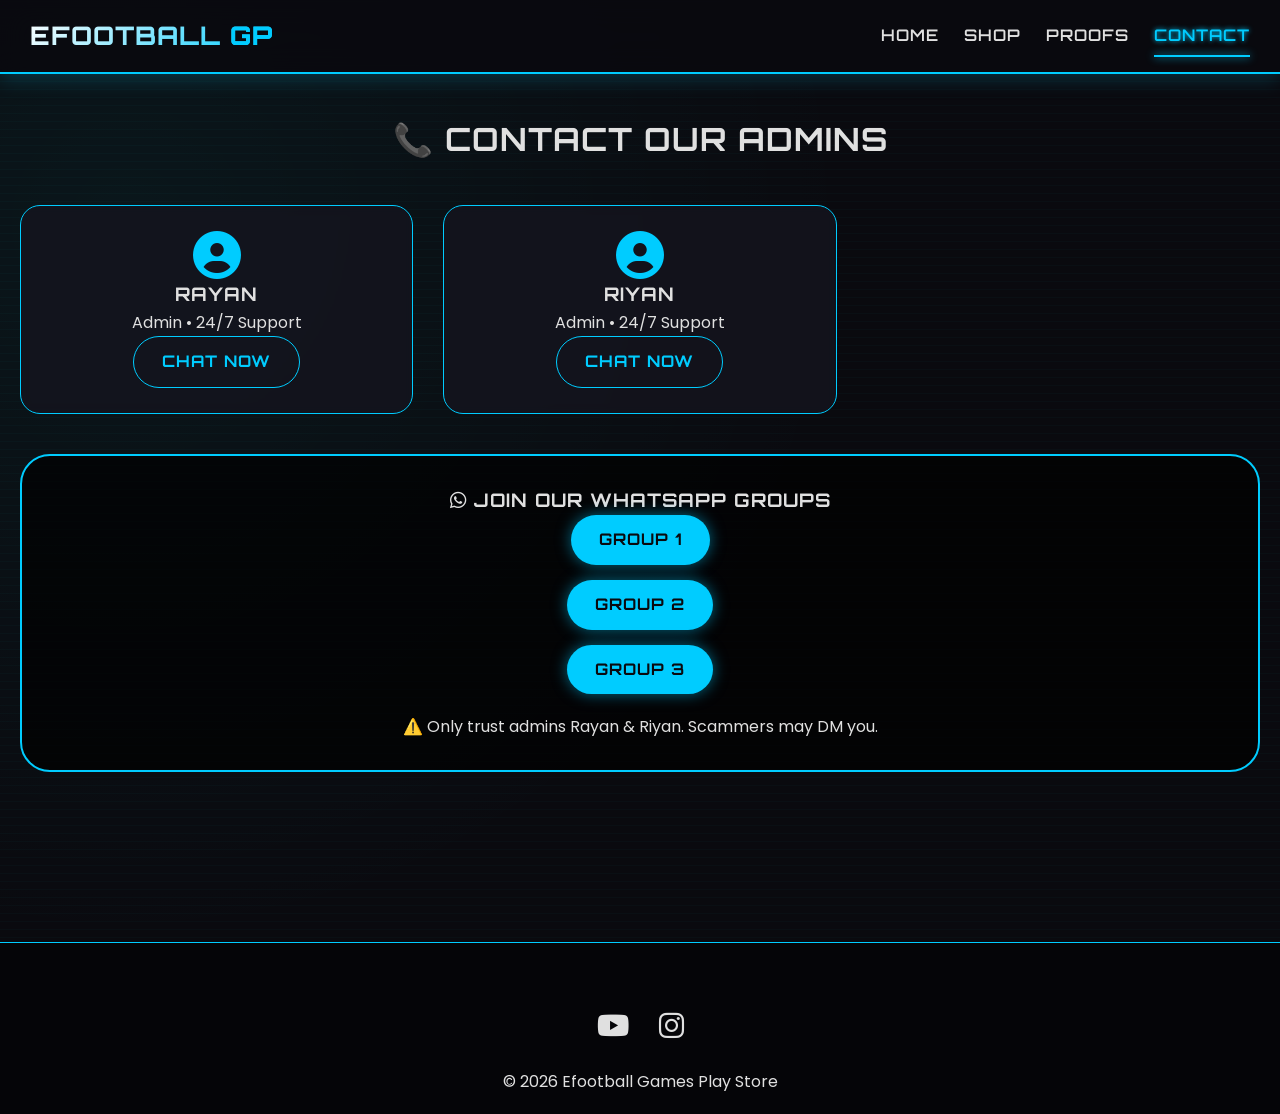
==== contact.html @ ac2e7370 "add efootball games play store" ====
<!DOCTYPE html>
<html lang="en">
<head>
    <meta charset="UTF-8">
    <meta name="viewport" content="width=device-width, initial-scale=1.0">
    <title>Contact - Efootball Games Play Store</title>
    <link href="https://fonts.googleapis.com/css2?family=Orbitron:wght@400;600;800&family=Poppins:wght@300;400;600;700&display=swap" rel="stylesheet">
    <link rel="stylesheet" href="https://cdnjs.cloudflare.com/ajax/libs/font-awesome/6.4.0/css/all.min.css">
    <link rel="stylesheet" href="css/style.css">
</head>
<body>
<nav class="navbar">
    <a href="index.html" class="logo">EFOOTBALL <span>GP</span></a>
    <button class="menu-toggle"><i class="fas fa-bars"></i></button>
    <div class="nav-links">
        <a href="index.html">HOME</a>
        <a href="shop.html">SHOP</a>
        <a href="proofs.html">PROOFS</a>
        <a href="contact.html" class="active">CONTACT</a>
    </div>
</nav>

<div class="container">
    <h1 style="text-align: center;">📞 CONTACT OUR ADMINS</h1>
    <div class="card-grid">
        <div class="card"><i class="fas fa-user-circle" style="font-size: 3rem; color:#00ccff;"></i><h3>RAYAN</h3><p>Admin • 24/7 Support</p><a href="https://wa.me/447361541607?text=Hello%20Rayan" class="btn btn-outline">CHAT NOW</a></div>
        <div class="card"><i class="fas fa-user-circle" style="font-size: 3rem; color:#00ccff;"></i><h3>RIYAN</h3><p>Admin • 24/7 Support</p><a href="https://wa.me/447919710981?text=Hello%20Riyan" class="btn btn-outline">CHAT NOW</a></div>
    </div>

    <div class="calculator" style="margin-top: 40px;">
        <h3><i class="fab fa-whatsapp"></i> JOIN OUR WHATSAPP GROUPS</h3>
        <div style="display: flex; flex-direction: column; gap: 15px; align-items: center;">
            <a href="#" class="btn btn-primary" id="group1">GROUP 1</a>
            <a href="#" class="btn btn-primary" id="group2">GROUP 2</a>
            <a href="#" class="btn btn-primary" id="group3">GROUP 3</a>
        </div>
        <p style="margin-top: 20px;">⚠️ Only trust admins Rayan & Riyan. Scammers may DM you.</p>
    </div>
</div>

<footer class="footer">
    <div class="social-icons"><a href="#"><i class="fab fa-youtube"></i></a><a href="#"><i class="fab fa-instagram"></i></a></div>
    <p>© 2026 Efootball Games Play Store</p>
</footer>
<script>
    document.getElementById('group1').onclick = (e) => { e.preventDefault(); window.open('https://chat.whatsapp.com/BcJeijkezfdCShk1JFVQjC?mode=gi_t', '_blank'); };
    document.getElementById('group2').onclick = (e) => { e.preventDefault(); window.open('https://chat.whatsapp.com/H3EXuofhvoqJbcwOt5PR9Z?mode=gi_t', '_blank'); };
    document.getElementById('group3').onclick = (e) => { e.preventDefault(); window.open('https://chat.whatsapp.com/FrYMIlmmzgwHlwZYDnQjwF?mode=gi_t', '_blank'); };
</script>
</body>
</html>
---- css/style.css ----
/* style.css - Futuristic Theme for Efootball Games Play Store */

* {
    margin: 0;
    padding: 0;
    box-sizing: border-box;
}

body {
    background: #0a0a0f;
    background-image: radial-gradient(circle at 10% 20%, rgba(0, 255, 255, 0.05) 0%, transparent 50%),
                      repeating-linear-gradient(0deg, rgba(0, 255, 255, 0.02) 0px, rgba(0, 255, 255, 0.02) 1px, transparent 1px, transparent 8px);
    color: #e0e0e0;
    font-family: 'Poppins', 'Segoe UI', sans-serif;
    line-height: 1.6;
}

/* Futuristic Scrollbar */
::-webkit-scrollbar { width: 6px; }
::-webkit-scrollbar-track { background: #0a0a0f; }
::-webkit-scrollbar-thumb { background: #00ccff; border-radius: 10px; }

/* Typography */
h1, h2, h3, .logo, .nav-links a, .btn {
    font-family: 'Orbitron', 'Poppins', monospace;
    letter-spacing: 1px;
}

/* Navigation Bar - TOP */
.navbar {
    background: rgba(10, 10, 15, 0.95);
    backdrop-filter: blur(15px);
    border-bottom: 2px solid #00ccff;
    padding: 15px 30px;
    position: sticky;
    top: 0;
    z-index: 1000;
    display: flex;
    justify-content: space-between;
    align-items: center;
    flex-wrap: wrap;
    box-shadow: 0 5px 20px rgba(0, 204, 255, 0.2);
}

.logo {
    font-size: 1.6rem;
    font-weight: 800;
    background: linear-gradient(135deg, #fff, #00ccff);
    -webkit-background-clip: text;
    -webkit-text-fill-color: transparent;
    text-decoration: none;
}

.logo span {
    color: #00ccff;
    -webkit-text-fill-color: #00ccff;
}

.nav-links {
    display: flex;
    gap: 25px;
    flex-wrap: wrap;
}

.nav-links a {
    color: #e0e0e0;
    text-decoration: none;
    font-weight: 600;
    padding: 8px 0;
    position: relative;
    transition: 0.3s;
}

.nav-links a::after {
    content: '';
    position: absolute;
    bottom: 0;
    left: 0;
    width: 0;
    height: 2px;
    background: #00ccff;
    transition: 0.3s;
    box-shadow: 0 0 8px #00ccff;
}

.nav-links a:hover::after,
.nav-links a.active::after {
    width: 100%;
}

.nav-links a:hover,
.nav-links a.active {
    color: #00ccff;
    text-shadow: 0 0 5px #00ccff;
}

/* Mobile Menu */
.menu-toggle {
    display: none;
    font-size: 1.8rem;
    color: #00ccff;
    background: none;
    border: none;
    cursor: pointer;
}

@media (max-width: 768px) {
    .nav-links {
        display: none;
        width: 100%;
        flex-direction: column;
        align-items: center;
        gap: 15px;
        padding: 20px 0 10px;
    }
    .nav-links.active {
        display: flex;
    }
    .menu-toggle {
        display: block;
    }
    .navbar {
        padding: 15px 20px;
    }
}

/* Container */
.container {
    max-width: 1300px;
    margin: 0 auto;
    padding: 40px 20px;
}

/* Hero Section */
.hero {
    text-align: center;
    padding: 80px 20px;
    position: relative;
    overflow: hidden;
}

.hero h1 {
    font-size: 3.5rem;
    background: linear-gradient(135deg, #fff, #00ccff);
    -webkit-background-clip: text;
    -webkit-text-fill-color: transparent;
    margin-bottom: 20px;
    animation: fadeInUp 1s ease;
}

.hero .tagline {
    font-size: 1.3rem;
    color: #00ccff;
    margin-bottom: 30px;
    text-shadow: 0 0 10px rgba(0,204,255,0.5);
}

/* Stats Cards */
.stats {
    display: flex;
    justify-content: center;
    gap: 30px;
    flex-wrap: wrap;
    margin: 40px 0;
}

.stat-card {
    background: rgba(0,0,0,0.6);
    backdrop-filter: blur(10px);
    border: 1px solid #00ccff;
    border-radius: 20px;
    padding: 25px 35px;
    text-align: center;
    min-width: 180px;
    transition: 0.3s;
    box-shadow: 0 0 15px rgba(0,204,255,0.2);
}

.stat-card:hover {
    transform: translateY(-8px);
    box-shadow: 0 0 25px rgba(0,204,255,0.4);
    border-color: #fff;
}

.stat-number {
    font-size: 2.5rem;
    font-weight: 800;
    color: #00ccff;
}

/* Buttons */
.btn {
    display: inline-block;
    padding: 12px 28px;
    border-radius: 40px;
    text-decoration: none;
    font-weight: bold;
    transition: 0.3s;
    border: 1px solid #00ccff;
    background: transparent;
    color: #00ccff;
    cursor: pointer;
}

.btn-primary {
    background: #00ccff;
    color: #0a0a0f;
    border: none;
    box-shadow: 0 0 15px rgba(0,204,255,0.5);
}

.btn-primary:hover {
    transform: scale(1.05);
    box-shadow: 0 0 25px rgba(0,204,255,0.8);
    background: #00e6ff;
}

.btn-outline:hover {
    background: rgba(0,204,255,0.1);
    transform: translateY(-3px);
}

/* Cards Grid */
.card-grid {
    display: grid;
    grid-template-columns: repeat(auto-fill, minmax(300px, 1fr));
    gap: 30px;
    margin: 40px 0;
}

.card {
    background: rgba(20,20,30,0.8);
    backdrop-filter: blur(5px);
    border: 1px solid #00ccff;
    border-radius: 20px;
    padding: 25px;
    transition: 0.3s;
    text-align: center;
}

.card:hover {
    transform: translateY(-8px);
    box-shadow: 0 15px 30px rgba(0,204,255,0.2);
    border-color: #fff;
}

/* Calculator */
.calculator {
    background: rgba(0,0,0,0.7);
    border: 2px solid #00ccff;
    border-radius: 30px;
    padding: 30px;
    margin: 50px 0;
    text-align: center;
}

.calc-slider {
    width: 100%;
    max-width: 400px;
    margin: 20px auto;
    -webkit-appearance: none;
    background: #00ccff;
    height: 4px;
    border-radius: 5px;
}
.calc-slider::-webkit-slider-thumb {
    -webkit-appearance: none;
    width: 20px;
    height: 20px;
    background: #fff;
    border-radius: 50%;
    cursor: pointer;
    box-shadow: 0 0 10px #00ccff;
}
.calc-price {
    font-size: 2.5rem;
    font-weight: bold;
    color: #00ccff;
    margin: 20px 0;
}

/* Konami Badge */
.konami-badge {
    background: linear-gradient(135deg, #00ccff20, #00ccff05);
    border: 1px solid #00ccff;
    border-radius: 50px;
    padding: 12px 25px;
    display: inline-block;
    margin: 20px 0;
    font-size: 0.9rem;
    font-weight: bold;
}

/* Footer */
.footer {
    background: #050508;
    border-top: 1px solid #00ccff;
    padding: 40px 20px 20px;
    text-align: center;
    margin-top: 80px;
}

.social-icons {
    display: flex;
    justify-content: center;
    gap: 30px;
    margin: 20px 0;
}

.social-icons a {
    color: #e0e0e0;
    font-size: 1.8rem;
    transition: 0.3s;
}
.social-icons a:hover { color: #00ccff; transform: translateY(-3px); }

/* Animations */
@keyframes fadeInUp {
    from { opacity: 0; transform: translateY(30px); }
    to { opacity: 1; transform: translateY(0); }
}

.fade-in { animation: fadeInUp 0.6s ease forwards; }

/* Responsive */
@media (max-width: 768px) {
    .hero h1 { font-size: 2.2rem; }
    .stat-card { padding: 15px 20px; min-width: 130px; }
    .stat-number { font-size: 1.8rem; }
}
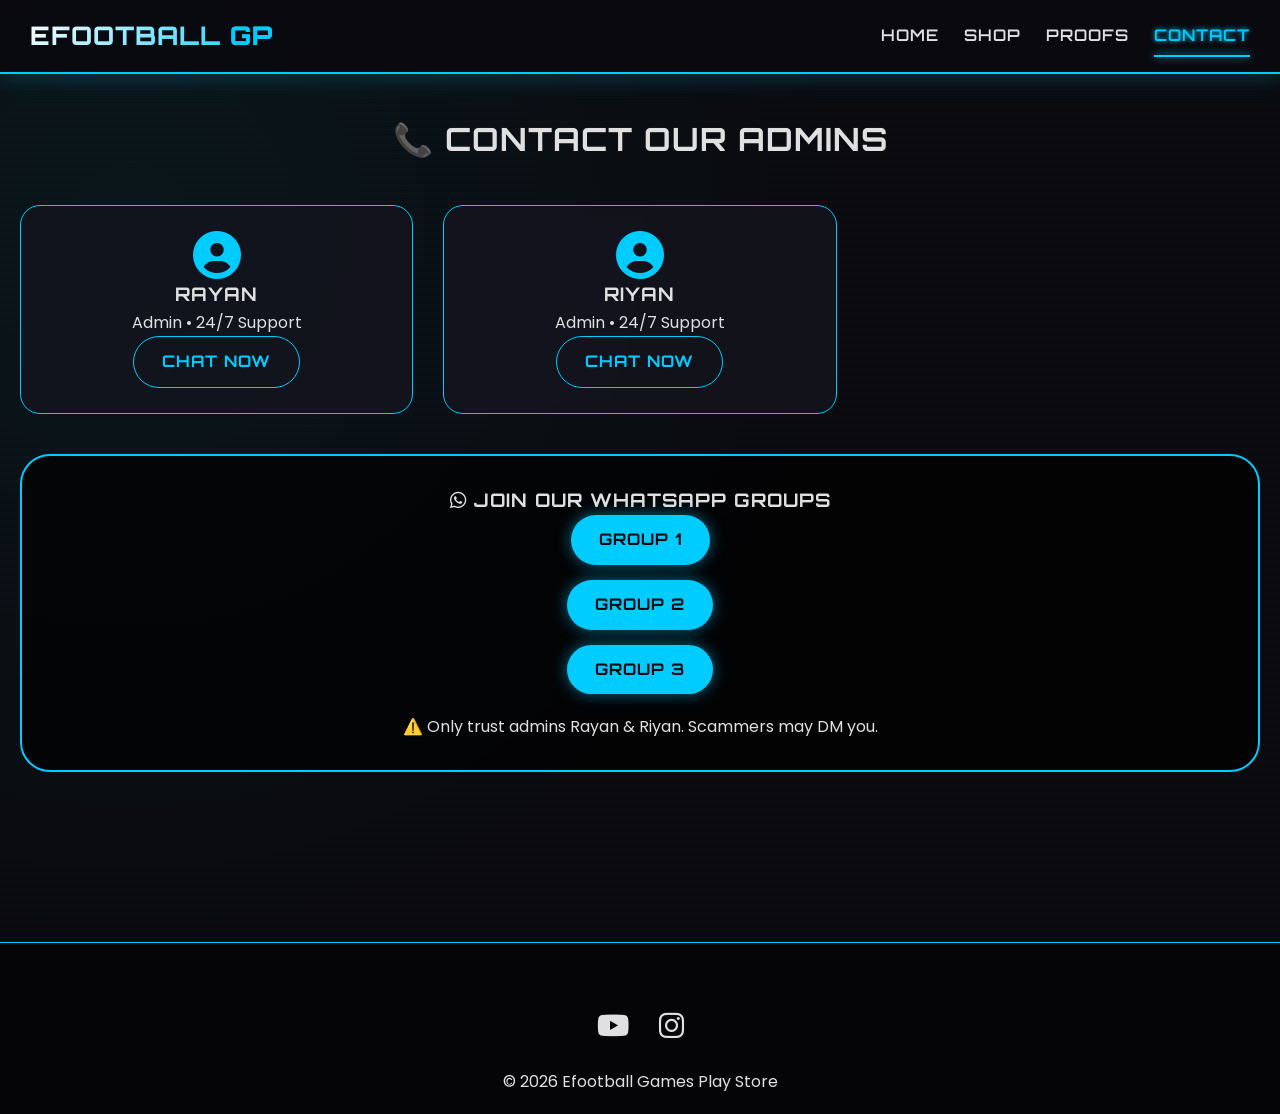
==== commit b3066d37: "add number 2" ====
--- a/contact.html
+++ b/contact.html
@@ -23,7 +23,7 @@
 <div class="container">
     <h1 style="text-align: center;">📞 CONTACT OUR ADMINS</h1>
     <div class="card-grid">
-        <div class="card"><i class="fas fa-user-circle" style="font-size: 3rem; color:#00ccff;"></i><h3>RAYAN</h3><p>Admin • 24/7 Support</p><a href="https://wa.me/447361541607?text=Hello%20Rayan" class="btn btn-outline">CHAT NOW</a></div>
+        <div class="card"><i class="fas fa-user-circle" style="font-size: 3rem; color:#00ccff;"></i><h3>RAYAN</h3><p>Admin • 24/7 Support</p><a href="https://wa.me/447348432731?text=Hello%20Rayan" class="btn btn-outline">CHAT NOW</a></div>
         <div class="card"><i class="fas fa-user-circle" style="font-size: 3rem; color:#00ccff;"></i><h3>RIYAN</h3><p>Admin • 24/7 Support</p><a href="https://wa.me/447919710981?text=Hello%20Riyan" class="btn btn-outline">CHAT NOW</a></div>
     </div>
 
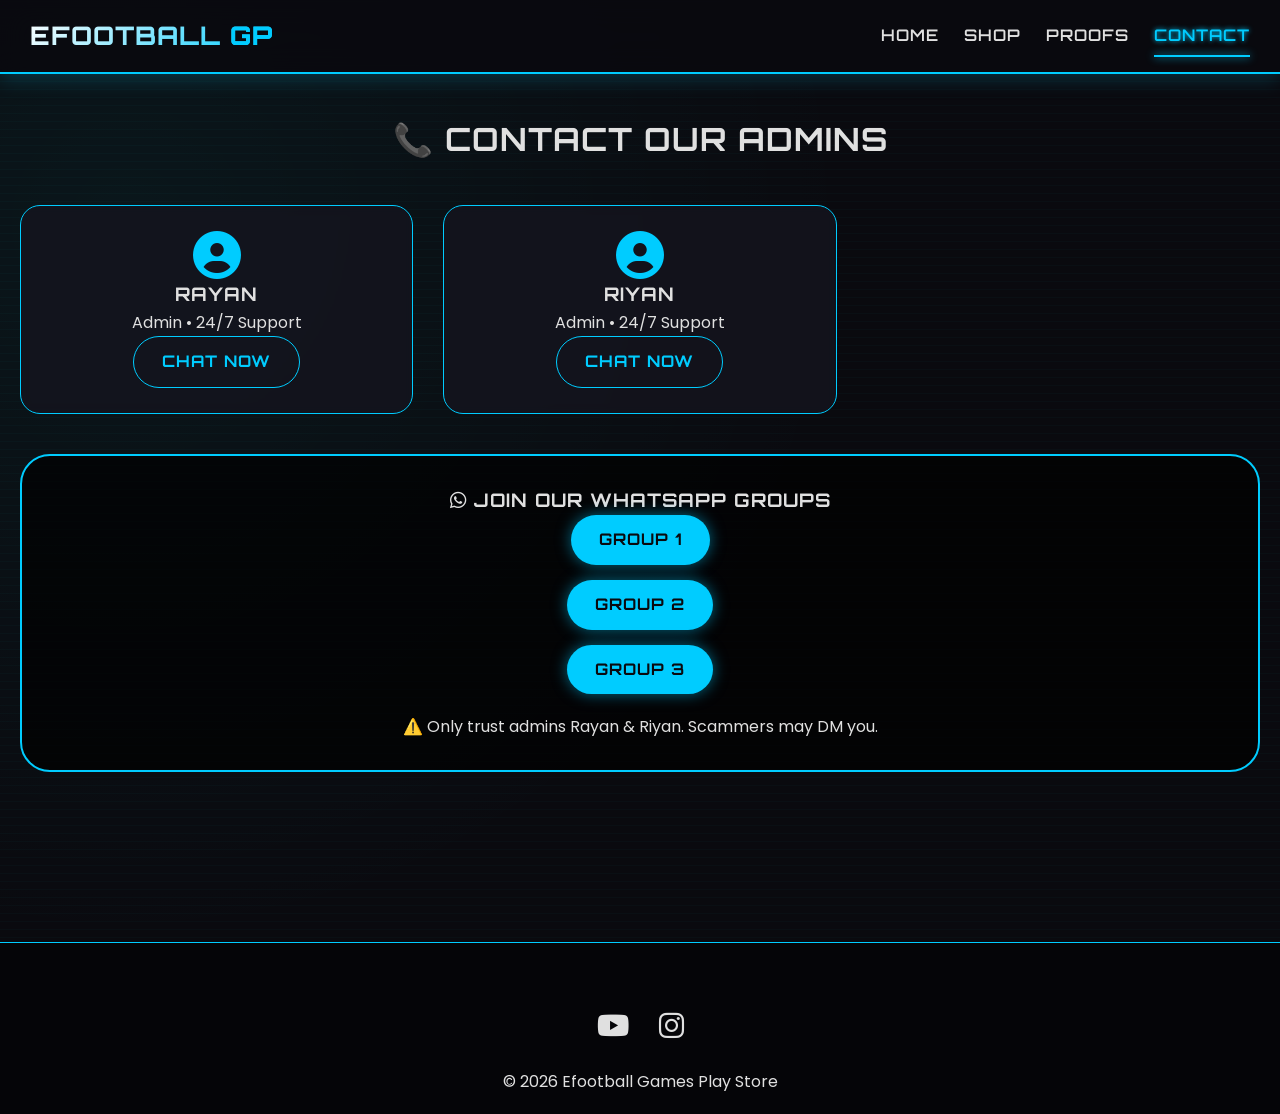
==== commit 70fb8a25: "add gc link" ====
--- a/contact.html
+++ b/contact.html
@@ -43,7 +43,7 @@
     <p>© 2026 Efootball Games Play Store</p>
 </footer>
 <script>
-    document.getElementById('group1').onclick = (e) => { e.preventDefault(); window.open('https://chat.whatsapp.com/BcJeijkezfdCShk1JFVQjC?mode=gi_t', '_blank'); };
+    document.getElementById('group1').onclick = (e) => { e.preventDefault(); window.open('https://chat.whatsapp.com/HwDlhfDYRWL26Z8y4TvxNs?mode=gi_t', '_blank'); };
     document.getElementById('group2').onclick = (e) => { e.preventDefault(); window.open('https://chat.whatsapp.com/H3EXuofhvoqJbcwOt5PR9Z?mode=gi_t', '_blank'); };
     document.getElementById('group3').onclick = (e) => { e.preventDefault(); window.open('https://chat.whatsapp.com/FrYMIlmmzgwHlwZYDnQjwF?mode=gi_t', '_blank'); };
 </script>
